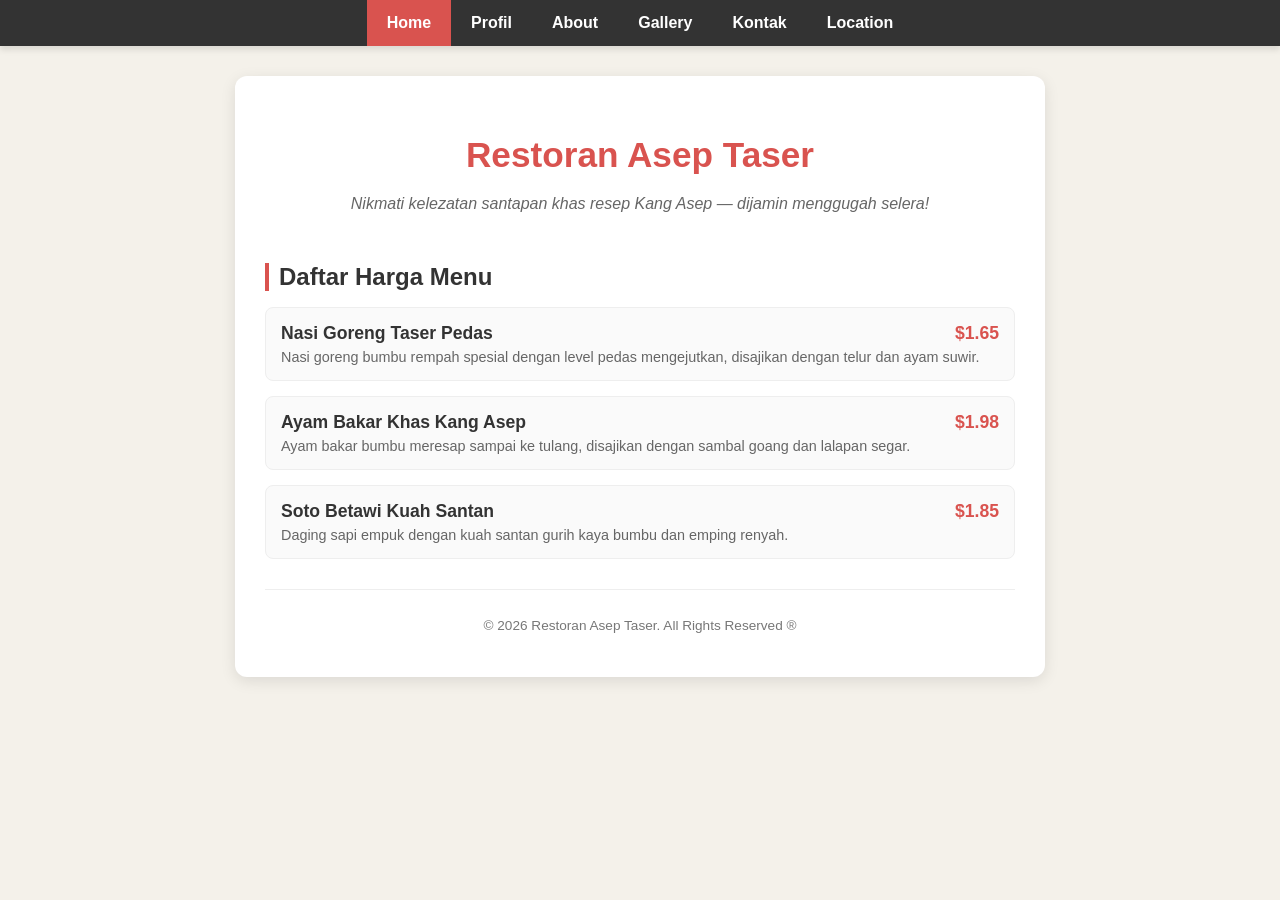
==== index.html @ 2853ff35 "upload tugas web 1" ====
<!DOCTYPE html>
<html lang="id">
<head>
    <meta charset="UTF-8">
    <meta name="viewport" content="width=device-width, initial-scale=1.0">
    <title>Restoran Asep Taser</title>
    
    <!-- Memuat Library Icon (FontAwesome) untuk Logo WA & Email -->
    <link rel="stylesheet" href="https://cdnjs.cloudflare.com/ajax/libs/font-awesome/6.4.0/css/all.min.css">
    
    <style>
        body {
            font-family: 'Segoe UI', Tahoma, Geneva, Verdana, sans-serif;
            background-color: #f4f1ea;
            color: #333;
            margin: 0;
            padding: 0;
        }

        /* Navigasi (Navbar) */
        .navbar {
            background-color: #333;
            overflow: hidden;
            display: flex;
            justify-content: center;
            box-shadow: 0 4px 6px rgba(0,0,0,0.1);
        }

        .navbar a {
            display: block;
            color: white;
            text-align: center;
            padding: 14px 20px;
            text-decoration: none;
            font-weight: bold;
            cursor: pointer;
            transition: background 0.3s;
        }

        .navbar a:hover, .navbar a.active-nav {
            background-color: #d9534f;
            color: white;
        }

        /* Container Utama */
        .container {
            max-width: 750px;
            margin: 30px auto;
            background-color: #ffffff;
            padding: 30px;
            border-radius: 12px;
            box-shadow: 0 4px 15px rgba(0, 0, 0, 0.1);
            min-height: 500px; /* Menjaga ukuran kotak agar tidak terlalu pendek */
        }

        /* Sembunyikan semua section secara default */
        .page-section {
            display: none;
            animation: fadeIn 0.4s ease;
        }

        /* Tampilkan hanya section yang aktif */
        .page-section.active {
            display: block;
        }

        @keyframes fadeIn {
            from { opacity: 0; transform: translateY(10px); }
            to { opacity: 1; transform: translateY(0); }
        }

        header {
            text-align: center;
            padding-bottom: 10px;
        }

        h1 {
            color: #d9534f;
            margin-bottom: 5px;
            font-size: 2.2em;
        }

        h2 {
            color: #333;
            border-left: 4px solid #d9534f;
            padding-left: 10px;
            margin-bottom: 15px;
            font-size: 1.5em;
        }

        .intro {
            font-style: italic;
            color: #666;
            line-height: 1.6;
            text-align: center;
        }

        /* Profil */
        .profil-box {
            display: flex;
            align-items: center;
            gap: 20px;
            background-color: #fafafa;
            padding: 20px;
            border-radius: 8px;
            border: 1px solid #eee;
        }

        .profil-img {
            width: 120px;
            height: 120px;
            border-radius: 50%;
            object-fit: cover;
            border: 3px solid #d9534f;
        }

        /* Menu */
        .menu-list {
            list-style: none;
            padding: 0;
        }

        .menu-item {
            background-color: #fafafa;
            border: 1px solid #eee;
            border-radius: 8px;
            padding: 15px;
            margin-bottom: 15px;
        }

        .menu-header {
            display: flex;
            justify-content: space-between;
            font-weight: bold;
            font-size: 1.1em;
        }

        .menu-price {
            color: #d9534f;
        }

        .menu-desc {
            font-size: 0.9em;
            color: #666;
            margin-top: 5px;
        }

        /* Video */
        .video-container {
            width: 100%;
            border-radius: 8px;
            overflow: hidden;
            background-color: #000;
            box-shadow: 0 4px 8px rgba(0,0,0,0.1);
        }

        video {
            width: 100%;
            display: block;
        }

        /* Kontak & Lokasi */
        .info-box {
            background-color: #fff8f6;
            border: 1px dashed #d9534f;
            padding: 20px;
            border-radius: 8px;
            line-height: 2;
            font-size: 1.1em;
        }

        .contact-link {
            display: flex;
            align-items: center;
            gap: 12px;
            text-decoration: none;
            color: #333;
            margin-bottom: 10px;
        }

        .contact-link:hover {
            color: #d9534f;
        }

        .fa-whatsapp { color: #25D366; font-size: 1.4em; }
        .fa-envelope { color: #d9534f; font-size: 1.3em; }

        footer {
            margin-top: 30px;
            padding-top: 15px;
            text-align: center;
            font-size: 0.85em;
            color: #777;
            border-top: 1px solid #eee;
        }
    </style>
</head>
<body>

    <!-- Bilah Navigasi -->
    <nav class="navbar">
        <a onclick="bukaHalaman('home')" id="nav-home" class="active-nav">Home</a>
        <a onclick="bukaHalaman('profil')" id="nav-profil">Profil</a>
        <a onclick="bukaHalaman('about')" id="nav-about">About</a>
        <a onclick="bukaHalaman('gallery')" id="nav-gallery">Gallery</a>
        <a onclick="bukaHalaman('kontak')" id="nav-kontak">Kontak</a>
        <a onclick="bukaHalaman('location')" id="nav-location">Location</a>
    </nav>

    <div class="container">
        
        <!-- HALAMAN HOME -->
        <section id="home" class="page-section active">
            <header>
                <h1>Restoran Asep Taser</h1>
                <p class="intro">Nikmati kelezatan santapan khas resep Kang Asep &mdash; dijamin menggugah selera!</p>
            </header>
            
            <h2>Daftar Harga Menu</h2>
            <ul class="menu-list">
                <li class="menu-item">
                    <div class="menu-header">
                        <span>Nasi Goreng Taser Pedas</span>
                        <span class="menu-price">&dollar;1.65</span>
                    </div>
                    <div class="menu-desc">Nasi goreng bumbu rempah spesial dengan level pedas mengejutkan, disajikan dengan telur dan ayam suwir.</div>
                </li>
                <li class="menu-item">
                    <div class="menu-header">
                        <span>Ayam Bakar Khas Kang Asep</span>
                        <span class="menu-price">&dollar;1.98</span>
                    </div>
                    <div class="menu-desc">Ayam bakar bumbu meresap sampai ke tulang, disajikan dengan sambal goang dan lalapan segar.</div>
                </li>
                <li class="menu-item">
                    <div class="menu-header">
                        <span>Soto Betawi Kuah Santan</span>
                        <span class="menu-price">&dollar;1.85</span>
                    </div>
                    <div class="menu-desc">Daging sapi empuk dengan kuah santan gurih kaya bumbu dan emping renyah.</div>
                </li>
            </ul>
        </section>

        <!-- HALAMAN PROFIL -->
        <section id="profil" class="page-section">
            <h2>Profil Pemilik</h2>
            <div class="profil-box">
                <img src="buat citra.jpeg" alt="Foto Sheva" class="profil-img" onerror="this.src='https://via.placeholder.com/120?text=Foto'">
                <div>
                    <p><strong>Nama:</strong> Sheva Abdullah Huda</p>
                    <p><strong>Nim:</strong> 241011400640</p>
                    <p><strong>Kelas:</strong> 05TPLP016</p>
                    <p><strong>Tempat, Tanggal Lahir:</strong> Bandar Lampung, 21/06/06</p>
                </div>
            </div>
        </section>

        <!-- HALAMAN ABOUT -->
        <section id="about" class="page-section">
            <h2>Tentang Restoran</h2>
            <p style="line-height: 1.6; text-align: justify;">
                <strong>Restoran Asep Taser</strong> didirikan dengan semangat untuk melestarikan resep kuliner khas Nusantara yang autentik. Bermula dari dapur kecil Kang Asep, restoran ini berkembang menjadi tujuan kuliner favorit berkat racikan bumbu rahasia yang turun-temurun. Kami berkomitmen untuk selalu menggunakan bahan-bahan segar berkualitas dan memberikan pelayanan terbaik.
            </p>
        </section>

        <!-- HALAMAN GALLERY -->
        <section id="gallery" class="page-section">
            <h2>Galeri Kami</h2>
            <p>Saksikan suasana dan hidangan kami pada video berikut:</p>
            <div class="video-container">
                <!-- Atribut controls, autoplay, dan muted ditambahkan agar video lebih mudah jalan -->
                <video controls width="100%" poster="ayam.jpg" preload="metadata">
                    <source src="ayam bakar.mp4" type="video/mp4">
                    Maaf, browser Anda tidak mendukung pemutaran video HTML5.
                </video>
            </div>
        </section>

        <!-- HALAMAN KONTAK -->
        <section id="kontak" class="page-section">
            <h2>Hubungi Kami</h2>
            <div class="info-box">
                <!-- Logo WA -->
                <a href="https://wa.me/6289505095340" target="_blank" class="contact-link">
                    <i class="fa-brands fa-whatsapp"></i> 
                    <strong>0895-0509-5340</strong>
                </a>
                
                <!-- Logo Email -->
                <a href="mailto:shevaabdullahhuda@gmail.com" class="contact-link">
                    <i class="fa-solid fa-envelope"></i> 
                    <strong>shevaabdullahhuda@gmail.com</strong>
                </a>
            </div>
        </section>

        <!-- HALAMAN LOCATION -->
        <section id="location" class="page-section">
            <h2>Lokasi Restoran</h2>
            <div class="info-box">
                <p><em>(Jl. Beringin 1 Blok E21 Kelurahan Benda Baru, Kecamatan Pamulang, Kota Tangerang Selatan)</em></p>
            </div>
        </section>

        <!-- Footer (Tetap muncul di semua halaman) -->
        <footer>
            <p>&copy; 2026 Restoran Asep Taser. All Rights Reserved &reg;</p>
        </footer>
    </div>

    <!-- Script JavaScript untuk mengatur perpindahan halaman/menu -->
    <script>
        function bukaHalaman(idHalaman) {
            // 1. Sembunyikan semua halaman
            let semuaHalaman = document.getElementsByClassName("page-section");
            for (let i = 0; i < semuaHalaman.length; i++) {
                semuaHalaman[i].classList.remove("active");
            }
            
            // 2. Hapus warna merah dari semua tombol menu
            let semuaTombol = document.querySelectorAll(".navbar a");
            for (let i = 0; i < semuaTombol.length; i++) {
                semuaTombol[i].classList.remove("active-nav");
            }

            // 3. Tampilkan halaman yang dipencet
            document.getElementById(idHalaman).classList.add("active");
            
            // 4. Beri warna merah pada tombol yang sedang aktif
            document.getElementById("nav-" + idHalaman).classList.add("active-nav");
        }
    </script>
</body>
</html>
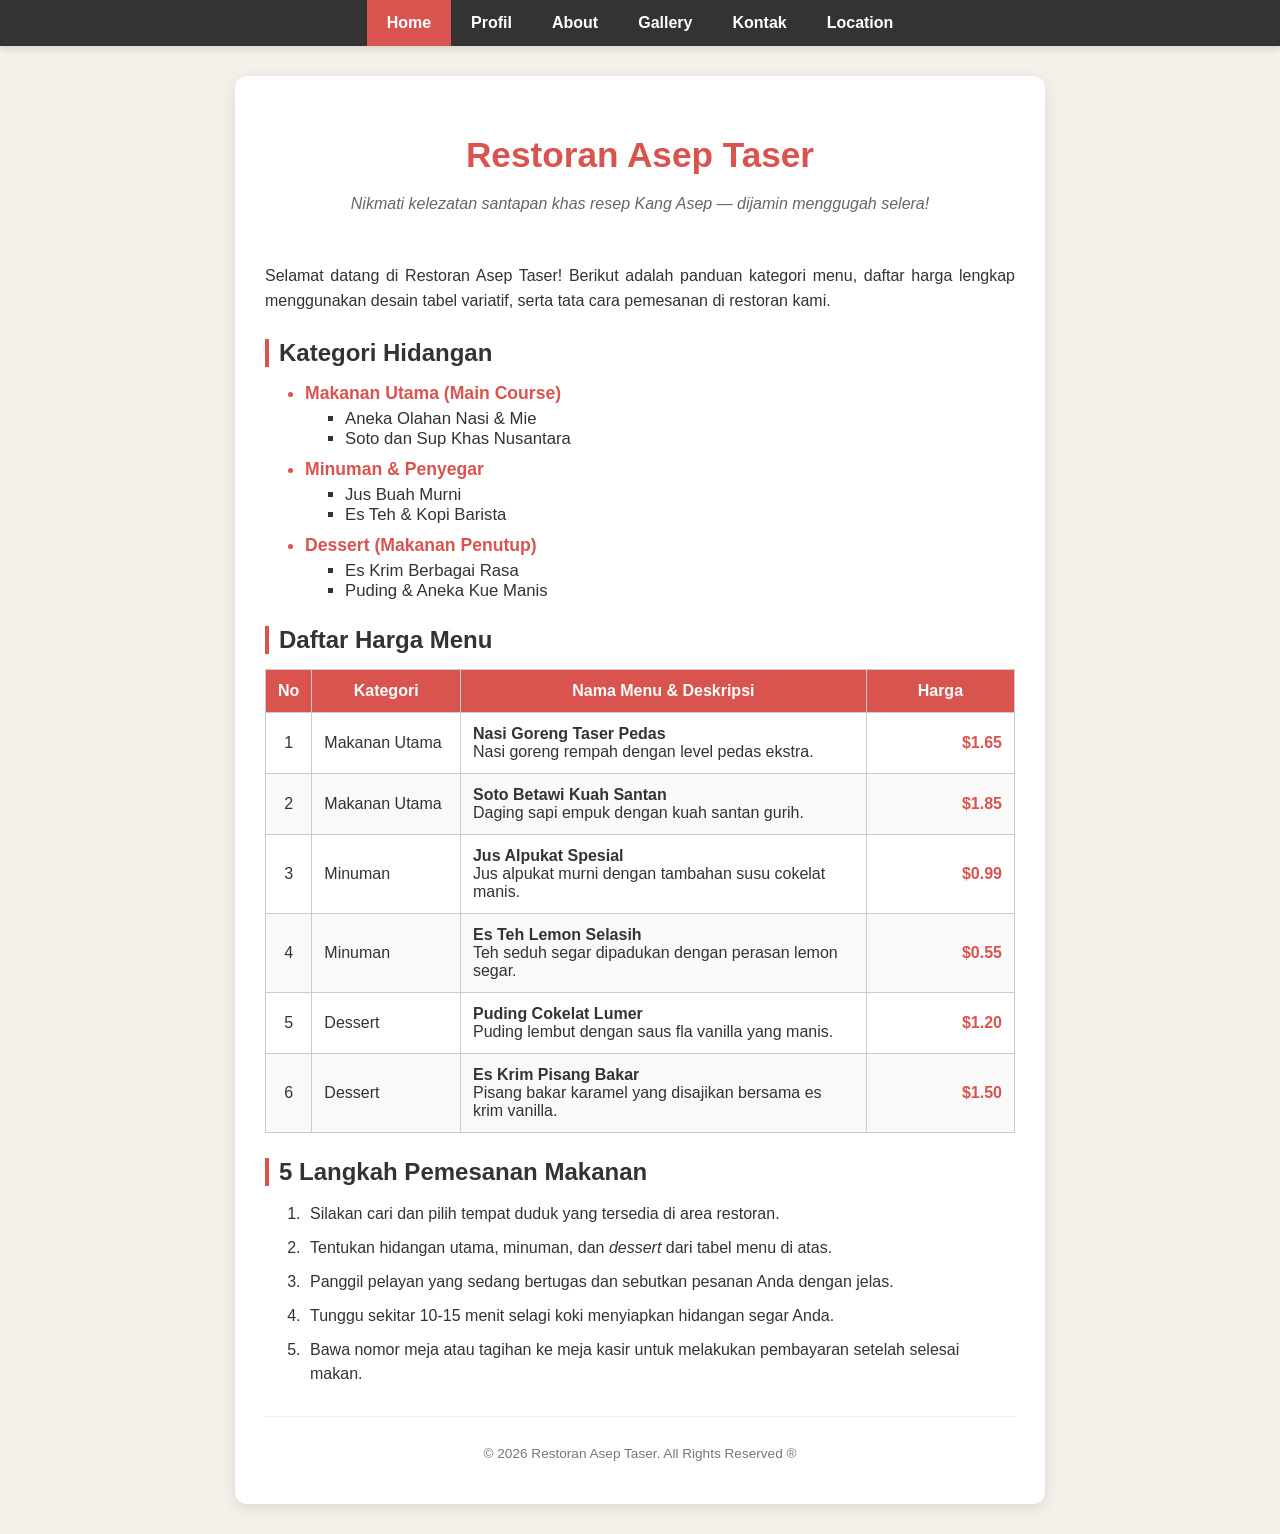
==== commit 739e601e: "index.html" ====
--- a/index.html
+++ b/index.html
@@ -50,16 +50,15 @@
             padding: 30px;
             border-radius: 12px;
             box-shadow: 0 4px 15px rgba(0, 0, 0, 0.1);
-            min-height: 500px; /* Menjaga ukuran kotak agar tidak terlalu pendek */
-        }
-
-        /* Sembunyikan semua section secara default */
+            min-height: 500px;
+        }
+
+        /* Sistem Halaman SPA */
         .page-section {
             display: none;
             animation: fadeIn 0.4s ease;
         }
 
-        /* Tampilkan hanya section yang aktif */
         .page-section.active {
             display: block;
         }
@@ -85,6 +84,7 @@
             border-left: 4px solid #d9534f;
             padding-left: 10px;
             margin-bottom: 15px;
+            margin-top: 25px;
             font-size: 1.5em;
         }
 
@@ -93,6 +93,61 @@
             color: #666;
             line-height: 1.6;
             text-align: center;
+        }
+
+        /* ================================== */
+        /* GAYA BARU UNTUK LIST BERSARANG     */
+        /* ================================== */
+        .kategori-list > li {
+            font-weight: bold;
+            color: #d9534f;
+            margin-bottom: 10px;
+            font-size: 1.1em;
+        }
+
+        .kategori-list ul {
+            font-weight: normal;
+            color: #333;
+            list-style-type: square;
+            margin-top: 5px;
+            font-size: 0.95em;
+        }
+
+        /* ================================== */
+        /* GAYA BARU UNTUK TABEL MENU         */
+        /* ================================== */
+        table {
+            width: 100%;
+            border-collapse: collapse;
+            margin-top: 15px;
+        }
+
+        table, th, td {
+            border: 1px solid #ccc;
+        }
+
+        th, td {
+            padding: 12px;
+            text-align: left;
+        }
+
+        th {
+            background-color: #d9534f;
+            color: white;
+            text-align: center;
+        }
+
+        tr:nth-child(even) {
+            background-color: #f9f9f9;
+        }
+
+        /* ================================== */
+        /* GAYA BARU UNTUK LANGKAH PEMESANAN  */
+        /* ================================== */
+        .langkah-pesan li {
+            margin-bottom: 10px;
+            padding-left: 5px;
+            line-height: 1.5;
         }
 
         /* Profil */
@@ -114,37 +169,6 @@
             border: 3px solid #d9534f;
         }
 
-        /* Menu */
-        .menu-list {
-            list-style: none;
-            padding: 0;
-        }
-
-        .menu-item {
-            background-color: #fafafa;
-            border: 1px solid #eee;
-            border-radius: 8px;
-            padding: 15px;
-            margin-bottom: 15px;
-        }
-
-        .menu-header {
-            display: flex;
-            justify-content: space-between;
-            font-weight: bold;
-            font-size: 1.1em;
-        }
-
-        .menu-price {
-            color: #d9534f;
-        }
-
-        .menu-desc {
-            font-size: 0.9em;
-            color: #666;
-            margin-top: 5px;
-        }
-
         /* Video */
         .video-container {
             width: 100%;
@@ -209,37 +233,100 @@
 
     <div class="container">
         
-        <!-- HALAMAN HOME -->
+        <!-- HALAMAN HOME DENGAN TABEL, NESTED LIST, DAN ORDERED LIST -->
         <section id="home" class="page-section active">
             <header>
                 <h1>Restoran Asep Taser</h1>
                 <p class="intro">Nikmati kelezatan santapan khas resep Kang Asep &mdash; dijamin menggugah selera!</p>
             </header>
             
-            <h2>Daftar Harga Menu</h2>
-            <ul class="menu-list">
-                <li class="menu-item">
-                    <div class="menu-header">
-                        <span>Nasi Goreng Taser Pedas</span>
-                        <span class="menu-price">&dollar;1.65</span>
-                    </div>
-                    <div class="menu-desc">Nasi goreng bumbu rempah spesial dengan level pedas mengejutkan, disajikan dengan telur dan ayam suwir.</div>
+            <p style="text-align: justify; line-height: 1.6; margin-top: 20px;">
+                Selamat datang di Restoran Asep Taser! Berikut adalah panduan kategori menu, daftar harga lengkap menggunakan desain tabel variatif, serta tata cara pemesanan di restoran kami.
+            </p>
+
+            <!-- Nested List (Daftar Bertingkat) -->
+            <h2>Kategori Hidangan</h2>
+            <ul class="kategori-list">
+                <li>Makanan Utama (Main Course)
+                    <ul>
+                        <li>Aneka Olahan Nasi &amp; Mie</li>
+                        <li>Soto dan Sup Khas Nusantara</li>
+                    </ul>
                 </li>
-                <li class="menu-item">
-                    <div class="menu-header">
-                        <span>Ayam Bakar Khas Kang Asep</span>
-                        <span class="menu-price">&dollar;1.98</span>
-                    </div>
-                    <div class="menu-desc">Ayam bakar bumbu meresap sampai ke tulang, disajikan dengan sambal goang dan lalapan segar.</div>
+                <li>Minuman &amp; Penyegar
+                    <ul>
+                        <li>Jus Buah Murni</li>
+                        <li>Es Teh &amp; Kopi Barista</li>
+                    </ul>
                 </li>
-                <li class="menu-item">
-                    <div class="menu-header">
-                        <span>Soto Betawi Kuah Santan</span>
-                        <span class="menu-price">&dollar;1.85</span>
-                    </div>
-                    <div class="menu-desc">Daging sapi empuk dengan kuah santan gurih kaya bumbu dan emping renyah.</div>
+                <li>Dessert (Makanan Penutup)
+                    <ul>
+                        <li>Es Krim Berbagai Rasa</li>
+                        <li>Puding &amp; Aneka Kue Manis</li>
+                    </ul>
                 </li>
             </ul>
+
+            <!-- Tabel Daftar Menu -->
+            <h2>Daftar Harga Menu</h2>
+            <table>
+                <thead>
+                    <tr>
+                        <th width="5%">No</th>
+                        <th width="20%">Kategori</th>
+                        <th width="55%">Nama Menu &amp; Deskripsi</th>
+                        <th width="20%">Harga</th>
+                    </tr>
+                </thead>
+                <tbody>
+                    <tr>
+                        <td style="text-align: center;">1</td>
+                        <td>Makanan Utama</td>
+                        <td><strong>Nasi Goreng Taser Pedas</strong><br>Nasi goreng rempah dengan level pedas ekstra.</td>
+                        <td style="text-align: right; color: #d9534f;"><strong>&dollar;1.65</strong></td>
+                    </tr>
+                    <tr>
+                        <td style="text-align: center;">2</td>
+                        <td>Makanan Utama</td>
+                        <td><strong>Soto Betawi Kuah Santan</strong><br>Daging sapi empuk dengan kuah santan gurih.</td>
+                        <td style="text-align: right; color: #d9534f;"><strong>&dollar;1.85</strong></td>
+                    </tr>
+                    <tr>
+                        <td style="text-align: center;">3</td>
+                        <td>Minuman</td>
+                        <td><strong>Jus Alpukat Spesial</strong><br>Jus alpukat murni dengan tambahan susu cokelat manis.</td>
+                        <td style="text-align: right; color: #d9534f;"><strong>&dollar;0.99</strong></td>
+                    </tr>
+                    <tr>
+                        <td style="text-align: center;">4</td>
+                        <td>Minuman</td>
+                        <td><strong>Es Teh Lemon Selasih</strong><br>Teh seduh segar dipadukan dengan perasan lemon segar.</td>
+                        <td style="text-align: right; color: #d9534f;"><strong>&dollar;0.55</strong></td>
+                    </tr>
+                    <tr>
+                        <td style="text-align: center;">5</td>
+                        <td>Dessert</td>
+                        <td><strong>Puding Cokelat Lumer</strong><br>Puding lembut dengan saus fla vanilla yang manis.</td>
+                        <td style="text-align: right; color: #d9534f;"><strong>&dollar;1.20</strong></td>
+                    </tr>
+                    <tr>
+                        <td style="text-align: center;">6</td>
+                        <td>Dessert</td>
+                        <td><strong>Es Krim Pisang Bakar</strong><br>Pisang bakar karamel yang disajikan bersama es krim vanilla.</td>
+                        <td style="text-align: right; color: #d9534f;"><strong>&dollar;1.50</strong></td>
+                    </tr>
+                </tbody>
+            </table>
+
+            <!-- Ordered List (Langkah Pemesanan) -->
+            <h2>5 Langkah Pemesanan Makanan</h2>
+            <ol class="langkah-pesan">
+                <li>Silakan cari dan pilih tempat duduk yang tersedia di area restoran.</li>
+                <li>Tentukan hidangan utama, minuman, dan <em>dessert</em> dari tabel menu di atas.</li>
+                <li>Panggil pelayan yang sedang bertugas dan sebutkan pesanan Anda dengan jelas.</li>
+                <li>Tunggu sekitar 10-15 menit selagi koki menyiapkan hidangan segar Anda.</li>
+                <li>Bawa nomor meja atau tagihan ke meja kasir untuk melakukan pembayaran setelah selesai makan.</li>
+            </ol>
         </section>
 
         <!-- HALAMAN PROFIL -->
@@ -269,7 +356,6 @@
             <h2>Galeri Kami</h2>
             <p>Saksikan suasana dan hidangan kami pada video berikut:</p>
             <div class="video-container">
-                <!-- Atribut controls, autoplay, dan muted ditambahkan agar video lebih mudah jalan -->
                 <video controls width="100%" poster="ayam.jpg" preload="metadata">
                     <source src="ayam bakar.mp4" type="video/mp4">
                     Maaf, browser Anda tidak mendukung pemutaran video HTML5.
@@ -281,13 +367,11 @@
         <section id="kontak" class="page-section">
             <h2>Hubungi Kami</h2>
             <div class="info-box">
-                <!-- Logo WA -->
                 <a href="https://wa.me/6289505095340" target="_blank" class="contact-link">
                     <i class="fa-brands fa-whatsapp"></i> 
                     <strong>0895-0509-5340</strong>
                 </a>
                 
-                <!-- Logo Email -->
                 <a href="mailto:shevaabdullahhuda@gmail.com" class="contact-link">
                     <i class="fa-solid fa-envelope"></i> 
                     <strong>shevaabdullahhuda@gmail.com</strong>
@@ -303,7 +387,7 @@
             </div>
         </section>
 
-        <!-- Footer (Tetap muncul di semua halaman) -->
+        <!-- Footer -->
         <footer>
             <p>&copy; 2026 Restoran Asep Taser. All Rights Reserved &reg;</p>
         </footer>
@@ -312,24 +396,19 @@
     <!-- Script JavaScript untuk mengatur perpindahan halaman/menu -->
     <script>
         function bukaHalaman(idHalaman) {
-            // 1. Sembunyikan semua halaman
             let semuaHalaman = document.getElementsByClassName("page-section");
             for (let i = 0; i < semuaHalaman.length; i++) {
                 semuaHalaman[i].classList.remove("active");
             }
             
-            // 2. Hapus warna merah dari semua tombol menu
             let semuaTombol = document.querySelectorAll(".navbar a");
             for (let i = 0; i < semuaTombol.length; i++) {
                 semuaTombol[i].classList.remove("active-nav");
             }
 
-            // 3. Tampilkan halaman yang dipencet
             document.getElementById(idHalaman).classList.add("active");
-            
-            // 4. Beri warna merah pada tombol yang sedang aktif
             document.getElementById("nav-" + idHalaman).classList.add("active-nav");
         }
     </script>
 </body>
-</html>+</html>
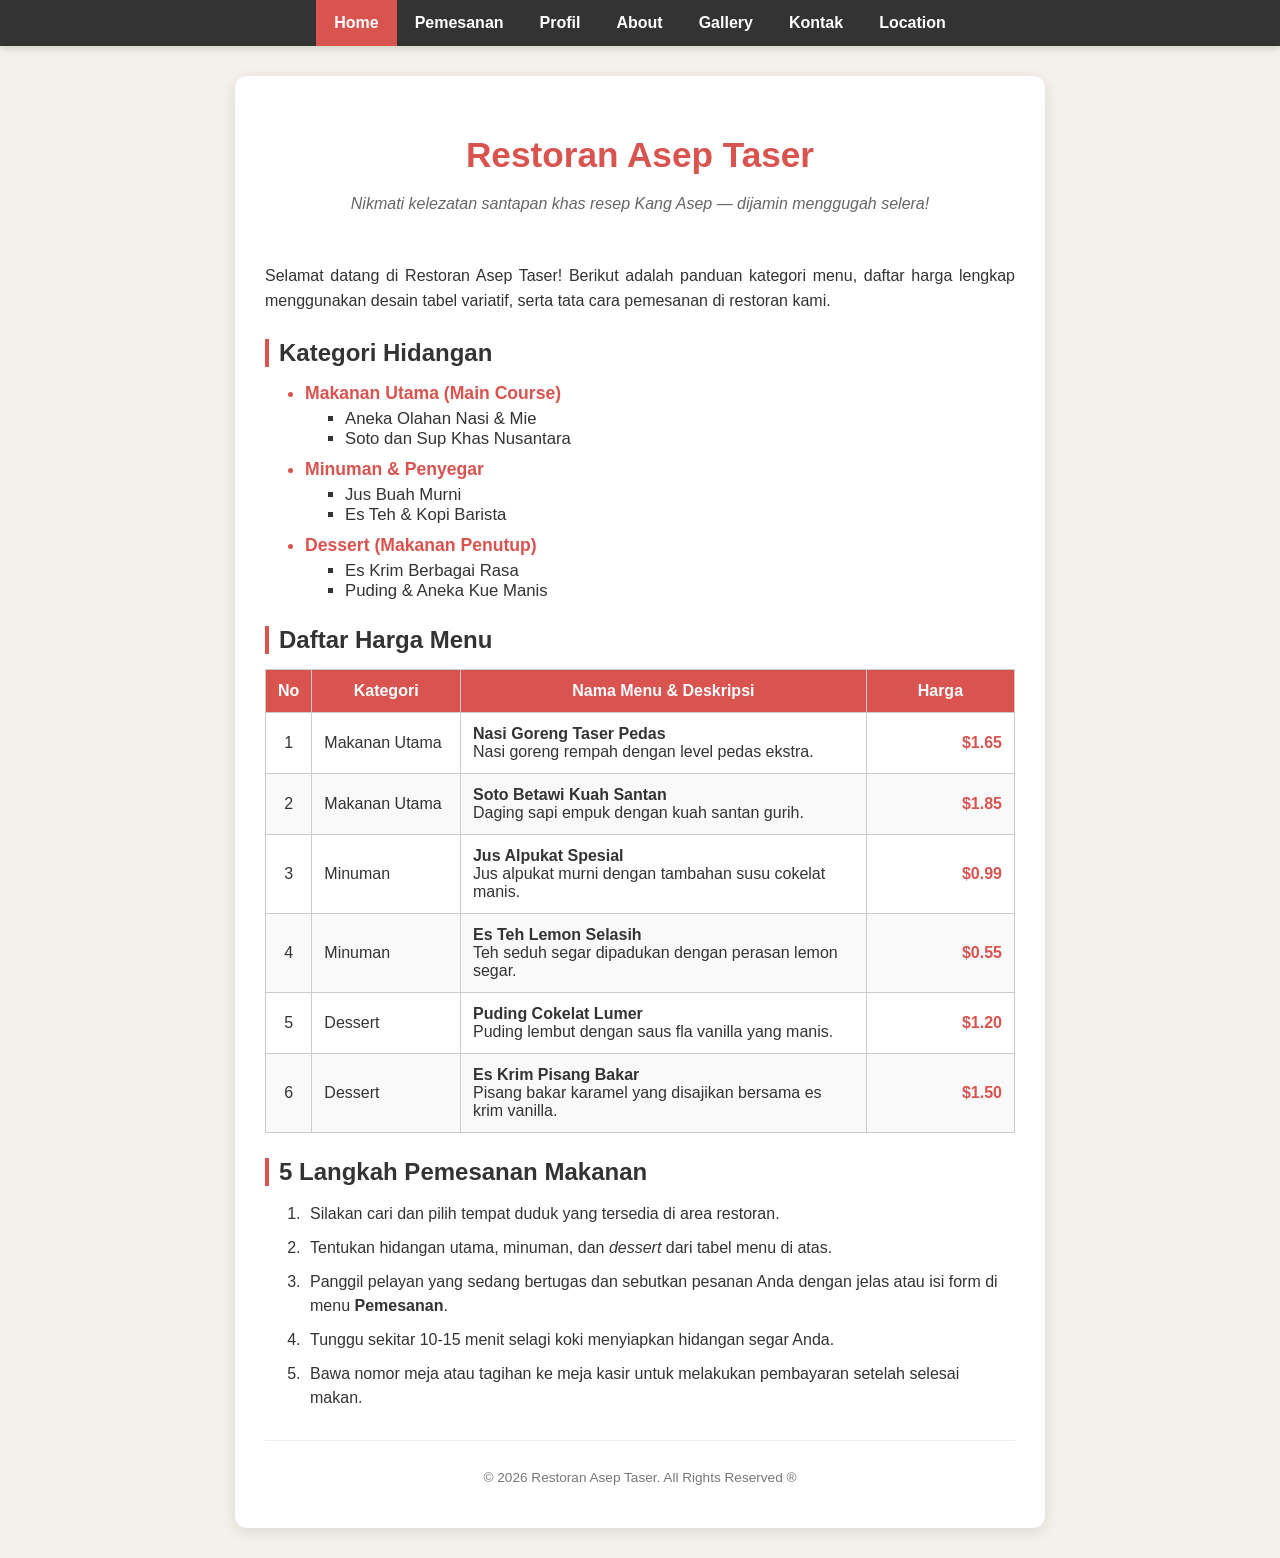
==== commit 09ebe7ad: "index.html" ====
--- a/index.html
+++ b/index.html
@@ -5,7 +5,7 @@
     <meta name="viewport" content="width=device-width, initial-scale=1.0">
     <title>Restoran Asep Taser</title>
     
-    <!-- Memuat Library Icon (FontAwesome) untuk Logo WA & Email -->
+    <!-- Memuat Library Icon (FontAwesome) untuk Logo WA, Email, dan Pembayaran -->
     <link rel="stylesheet" href="https://cdnjs.cloudflare.com/ajax/libs/font-awesome/6.4.0/css/all.min.css">
     
     <style>
@@ -24,13 +24,16 @@
             display: flex;
             justify-content: center;
             box-shadow: 0 4px 6px rgba(0,0,0,0.1);
+            position: sticky;
+            top: 0;
+            z-index: 1000;
         }
 
         .navbar a {
             display: block;
             color: white;
             text-align: center;
-            padding: 14px 20px;
+            padding: 14px 18px;
             text-decoration: none;
             font-weight: bold;
             cursor: pointer;
@@ -95,16 +98,13 @@
             text-align: center;
         }
 
-        /* ================================== */
-        /* GAYA BARU UNTUK LIST BERSARANG     */
-        /* ================================== */
+        /* List & Tabel */
         .kategori-list > li {
             font-weight: bold;
             color: #d9534f;
             margin-bottom: 10px;
             font-size: 1.1em;
         }
-
         .kategori-list ul {
             font-weight: normal;
             color: #333;
@@ -112,45 +112,162 @@
             margin-top: 5px;
             font-size: 0.95em;
         }
-
-        /* ================================== */
-        /* GAYA BARU UNTUK TABEL MENU         */
-        /* ================================== */
         table {
             width: 100%;
             border-collapse: collapse;
             margin-top: 15px;
         }
-
         table, th, td {
             border: 1px solid #ccc;
         }
-
         th, td {
             padding: 12px;
             text-align: left;
         }
-
         th {
             background-color: #d9534f;
             color: white;
             text-align: center;
         }
-
-        tr:nth-child(even) {
-            background-color: #f9f9f9;
-        }
-
-        /* ================================== */
-        /* GAYA BARU UNTUK LANGKAH PEMESANAN  */
-        /* ================================== */
+        tr:nth-child(even) { background-color: #f9f9f9; }
+
         .langkah-pesan li {
             margin-bottom: 10px;
             padding-left: 5px;
             line-height: 1.5;
         }
 
-        /* Profil */
+        /* ================================== */
+        /* GAYA UNTUK FORM PEMESANAN          */
+        /* ================================== */
+        .form-group {
+            margin-bottom: 20px;
+        }
+        .form-group label {
+            display: block;
+            font-weight: bold;
+            margin-bottom: 8px;
+            color: #333;
+        }
+        .form-control {
+            width: 100%;
+            padding: 10px;
+            border: 1px solid #ccc;
+            border-radius: 6px;
+            box-sizing: border-box;
+            font-family: inherit;
+        }
+        
+        /* Desain Baris Pilihan Paket Menu */
+        .paket-item {
+            display: flex;
+            align-items: center;
+            justify-content: space-between;
+            background-color: #fafafa;
+            padding: 10px 15px;
+            border: 1px solid #eee;
+            border-radius: 6px;
+            margin-bottom: 10px;
+            gap: 10px;
+        }
+        .paket-item > label {
+            flex: 0 0 130px; /* Lebar tetap untuk label */
+            margin: 0;
+            font-weight: normal;
+        }
+        .form-select {
+            flex: 1; /* Mengambil ruang tersisa */
+            padding: 8px;
+            border: 1px solid #ccc;
+            border-radius: 4px;
+        }
+        .paket-item input[type="number"] {
+            width: 70px;
+            padding: 8px;
+            border: 1px solid #ccc;
+            border-radius: 4px;
+        }
+
+        .payment-option {
+            background-color: #fafafa;
+            border: 1px solid #eee;
+            padding: 15px;
+            border-radius: 6px;
+            margin-bottom: 10px;
+        }
+        .payment-icons {
+            font-size: 1.5em;
+            margin-left: 10px;
+            vertical-align: middle;
+        }
+        .fa-cc-visa { color: #1a1f71; }
+        .fa-cc-mastercard { color: #eb001b; }
+        .fa-wallet { color: #4CAF50; }
+        
+        .btn-submit {
+            background-color: #d9534f;
+            color: white;
+            padding: 12px 25px;
+            border: none;
+            border-radius: 6px;
+            font-size: 1.1em;
+            font-weight: bold;
+            cursor: pointer;
+            width: 100%;
+            transition: background 0.3s;
+        }
+        .btn-submit:hover {
+            background-color: #c9302c;
+        }
+
+        /* ================================== */
+        /* GAYA POP-UP MODAL (BERHASIL)       */
+        /* ================================== */
+        .modal-overlay {
+            display: none; /* Disembunyikan awalnya */
+            position: fixed;
+            top: 0; left: 0; width: 100%; height: 100%;
+            background: rgba(0,0,0,0.6);
+            z-index: 2000;
+            justify-content: center;
+            align-items: center;
+        }
+        .modal-content {
+            background: #fff;
+            padding: 30px;
+            border-radius: 12px;
+            text-align: center;
+            max-width: 400px;
+            box-shadow: 0 5px 25px rgba(0,0,0,0.3);
+            animation: popIn 0.3s ease;
+        }
+        @keyframes popIn {
+            from { transform: scale(0.7); opacity: 0; }
+            to { transform: scale(1); opacity: 1; }
+        }
+        .modal-content .fa-circle-check {
+            color: #28a745;
+            font-size: 4em;
+            margin-bottom: 15px;
+        }
+        .modal-content h3 {
+            color: #28a745;
+            margin-top: 0;
+            margin-bottom: 10px;
+        }
+        .btn-close {
+            background-color: #333;
+            color: white;
+            padding: 10px 20px;
+            border: none;
+            border-radius: 6px;
+            cursor: pointer;
+            margin-top: 20px;
+            font-weight: bold;
+        }
+        .btn-close:hover { background-color: #555; }
+
+        /* Profil, Video, Kontak */
         .profil-box {
             display: flex;
             align-items: center;
@@ -160,7 +277,6 @@
             border-radius: 8px;
             border: 1px solid #eee;
         }
-
         .profil-img {
             width: 120px;
             height: 120px;
@@ -168,8 +284,6 @@
             object-fit: cover;
             border: 3px solid #d9534f;
         }
-
-        /* Video */
         .video-container {
             width: 100%;
             border-radius: 8px;
@@ -177,13 +291,7 @@
             background-color: #000;
             box-shadow: 0 4px 8px rgba(0,0,0,0.1);
         }
-
-        video {
-            width: 100%;
-            display: block;
-        }
-
-        /* Kontak & Lokasi */
+        video { width: 100%; display: block; }
         .info-box {
             background-color: #fff8f6;
             border: 1px dashed #d9534f;
@@ -192,7 +300,6 @@
             line-height: 2;
             font-size: 1.1em;
         }
-
         .contact-link {
             display: flex;
             align-items: center;
@@ -201,13 +308,7 @@
             color: #333;
             margin-bottom: 10px;
         }
-
-        .contact-link:hover {
-            color: #d9534f;
-        }
-
-        .fa-whatsapp { color: #25D366; font-size: 1.4em; }
-        .fa-envelope { color: #d9534f; font-size: 1.3em; }
+        .contact-link:hover { color: #d9534f; }
 
         footer {
             margin-top: 30px;
@@ -224,6 +325,7 @@
     <!-- Bilah Navigasi -->
     <nav class="navbar">
         <a onclick="bukaHalaman('home')" id="nav-home" class="active-nav">Home</a>
+        <a onclick="bukaHalaman('pemesanan')" id="nav-pemesanan">Pemesanan</a>
         <a onclick="bukaHalaman('profil')" id="nav-profil">Profil</a>
         <a onclick="bukaHalaman('about')" id="nav-about">About</a>
         <a onclick="bukaHalaman('gallery')" id="nav-gallery">Gallery</a>
@@ -233,7 +335,7 @@
 
     <div class="container">
         
-        <!-- HALAMAN HOME DENGAN TABEL, NESTED LIST, DAN ORDERED LIST -->
+        <!-- HALAMAN HOME -->
         <section id="home" class="page-section active">
             <header>
                 <h1>Restoran Asep Taser</h1>
@@ -244,7 +346,7 @@
                 Selamat datang di Restoran Asep Taser! Berikut adalah panduan kategori menu, daftar harga lengkap menggunakan desain tabel variatif, serta tata cara pemesanan di restoran kami.
             </p>
 
-            <!-- Nested List (Daftar Bertingkat) -->
+            <!-- Nested List -->
             <h2>Kategori Hidangan</h2>
             <ul class="kategori-list">
                 <li>Makanan Utama (Main Course)
@@ -267,7 +369,7 @@
                 </li>
             </ul>
 
-            <!-- Tabel Daftar Menu -->
+            <!-- Tabel Menu -->
             <h2>Daftar Harga Menu</h2>
             <table>
                 <thead>
@@ -318,15 +420,113 @@
                 </tbody>
             </table>
 
-            <!-- Ordered List (Langkah Pemesanan) -->
+            <!-- Ordered List -->
             <h2>5 Langkah Pemesanan Makanan</h2>
             <ol class="langkah-pesan">
                 <li>Silakan cari dan pilih tempat duduk yang tersedia di area restoran.</li>
                 <li>Tentukan hidangan utama, minuman, dan <em>dessert</em> dari tabel menu di atas.</li>
-                <li>Panggil pelayan yang sedang bertugas dan sebutkan pesanan Anda dengan jelas.</li>
+                <li>Panggil pelayan yang sedang bertugas dan sebutkan pesanan Anda dengan jelas atau isi form di menu <strong>Pemesanan</strong>.</li>
                 <li>Tunggu sekitar 10-15 menit selagi koki menyiapkan hidangan segar Anda.</li>
                 <li>Bawa nomor meja atau tagihan ke meja kasir untuk melakukan pembayaran setelah selesai makan.</li>
             </ol>
+        </section>
+
+        <!-- ============================================== -->
+        <!-- HALAMAN PEMESANAN (FORM)                       -->
+        <!-- ============================================== -->
+        <section id="pemesanan" class="page-section">
+            <h2>Formulir Pemesanan Makanan</h2>
+            <p>Silakan isi data diri dan pilihan menu Anda pada formulir di bawah ini.</p>
+            
+            <!-- Ditambahkan ID formPemesanan dan event onsubmit -->
+            <form id="formPemesanan" onsubmit="prosesPemesanan(event)">
+                <!-- Data Diri -->
+                <div class="form-group">
+                    <label for="namaLengkap">Nama Lengkap:</label>
+                    <input type="text" id="namaLengkap" name="namaLengkap" class="form-control" placeholder="Masukkan nama lengkap Anda" required>
+                </div>
+
+                <div class="form-group">
+                    <label for="noHp">Nomor HP (WhatsApp):</label>
+                    <input type="tel" id="noHp" name="noHp" class="form-control" placeholder="Contoh: 08123456789" required>
+                </div>
+
+                <div class="form-group">
+                    <label for="tanggalBooking">Tanggal Booking:</label>
+                    <input type="date" id="tanggalBooking" name="tanggalBooking" class="form-control" required>
+                </div>
+
+                <!-- Pilihan Paket Kategori -->
+                <div class="form-group">
+                    <label>Pilihan Paket Menu:</label>
+                    
+                    <!-- Pilihan Makanan -->
+                    <div class="paket-item">
+                        <label><input type="checkbox" name="paket[]" value="makanan"> Makanan</label>
+                        <select name="pilihanMakanan" class="form-select">
+                            <option value="" disabled selected>-- Pilih Makanan --</option>
+                            <option value="Nasi Goreng">Nasi Goreng Taser Pedas</option>
+                            <option value="Ayam Bakar">Ayam Bakar Khas Kang Asep</option>
+                            <option value="Soto Betawi">Soto Betawi Kuah Santan</option>
+                        </select>
+                        <input type="number" name="qtyMakanan" placeholder="Jml" min="1">
+                    </div>
+
+                    <!-- Pilihan Minuman -->
+                    <div class="paket-item">
+                        <label><input type="checkbox" name="paket[]" value="minuman"> Minuman</label>
+                        <select name="pilihanMinuman" class="form-select">
+                            <option value="" disabled selected>-- Pilih Minuman --</option>
+                            <option value="Jus Alpukat">Jus Alpukat Spesial</option>
+                            <option value="Es Teh Lemon">Es Teh Lemon Selasih</option>
+                        </select>
+                        <input type="number" name="qtyMinuman" placeholder="Jml" min="1">
+                    </div>
+
+                    <!-- Pilihan Dessert -->
+                    <div class="paket-item">
+                        <label><input type="checkbox" name="paket[]" value="dessert"> Dessert</label>
+                        <select name="pilihanDessert" class="form-select">
+                            <option value="" disabled selected>-- Pilih Dessert --</option>
+                            <option value="Puding Cokelat">Puding Cokelat Lumer</option>
+                            <option value="Es Krim Pisang">Es Krim Pisang Bakar</option>
+                        </select>
+                        <input type="number" name="qtyDessert" placeholder="Jml" min="1">
+                    </div>
+                </div>
+
+                <!-- Pilihan Pembayaran -->
+                <div class="form-group">
+                    <label>Metode Pembayaran:</label>
+                    
+                    <div class="payment-option">
+                        <label>
+                            <input type="radio" name="metodeBayar" value="kartu" required>
+                            Kartu Debit/Kredit 
+                            <span class="payment-icons">
+                                <i class="fa-brands fa-cc-visa"></i>
+                                <i class="fa-brands fa-cc-mastercard"></i>
+                            </span>
+                        </label>
+                        <div style="margin-top: 10px; padding-left: 25px;">
+                            <input type="text" name="nomorKartu" class="form-control" placeholder="Masukkan 16 digit nomor kartu Anda">
+                        </div>
+                    </div>
+
+                    <div class="payment-option">
+                        <label>
+                            <input type="radio" name="metodeBayar" value="ewallet">
+                            Dompet Digital (E-Wallet)
+                            <span class="payment-icons">
+                                <i class="fa-solid fa-wallet"></i>
+                            </span>
+                        </label>
+                    </div>
+                </div>
+
+                <!-- Tombol Submit -->
+                <button type="submit" class="btn-submit">Kirim Pesanan</button>
+            </form>
         </section>
 
         <!-- HALAMAN PROFIL -->
@@ -393,8 +593,19 @@
         </footer>
     </div>
 
-    <!-- Script JavaScript untuk mengatur perpindahan halaman/menu -->
+    <!-- MODAL POP-UP PESANAN BERHASIL -->
+    <div id="modalBerhasil" class="modal-overlay">
+        <div class="modal-content">
+            <i class="fa-solid fa-circle-check"></i>
+            <h3>Pemesanan Berhasil!</h3>
+            <p>Terima kasih, data booking dan pesanan Anda telah kami terima. Kami akan segera menghubungi nomor WhatsApp Anda untuk konfirmasi.</p>
+            <button class="btn-close" onclick="tutupModal()">Tutup</button>
+        </div>
+    </div>
+
+    <!-- Script JavaScript untuk navigasi & form -->
     <script>
+        // Fungsi untuk navigasi antar halaman
         function bukaHalaman(idHalaman) {
             let semuaHalaman = document.getElementsByClassName("page-section");
             for (let i = 0; i < semuaHalaman.length; i++) {
@@ -409,6 +620,19 @@
             document.getElementById(idHalaman).classList.add("active");
             document.getElementById("nav-" + idHalaman).classList.add("active-nav");
         }
+
+        // Fungsi ketika form di-submit
+        function prosesPemesanan(event) {
+            event.preventDefault(); // Mencegah reload halaman
+            document.getElementById('modalBerhasil').style.display = 'flex'; // Menampilkan modal pop-up
+        }
+
+        // Fungsi untuk menutup modal dan mereset form
+        function tutupModal() {
+            document.getElementById('modalBerhasil').style.display = 'none'; // Sembunyikan modal
+            document.getElementById('formPemesanan').reset(); // Mengosongkan isian form
+            bukaHalaman('home'); // Otomatis kembali ke halaman Home
+        }
     </script>
 </body>
 </html>
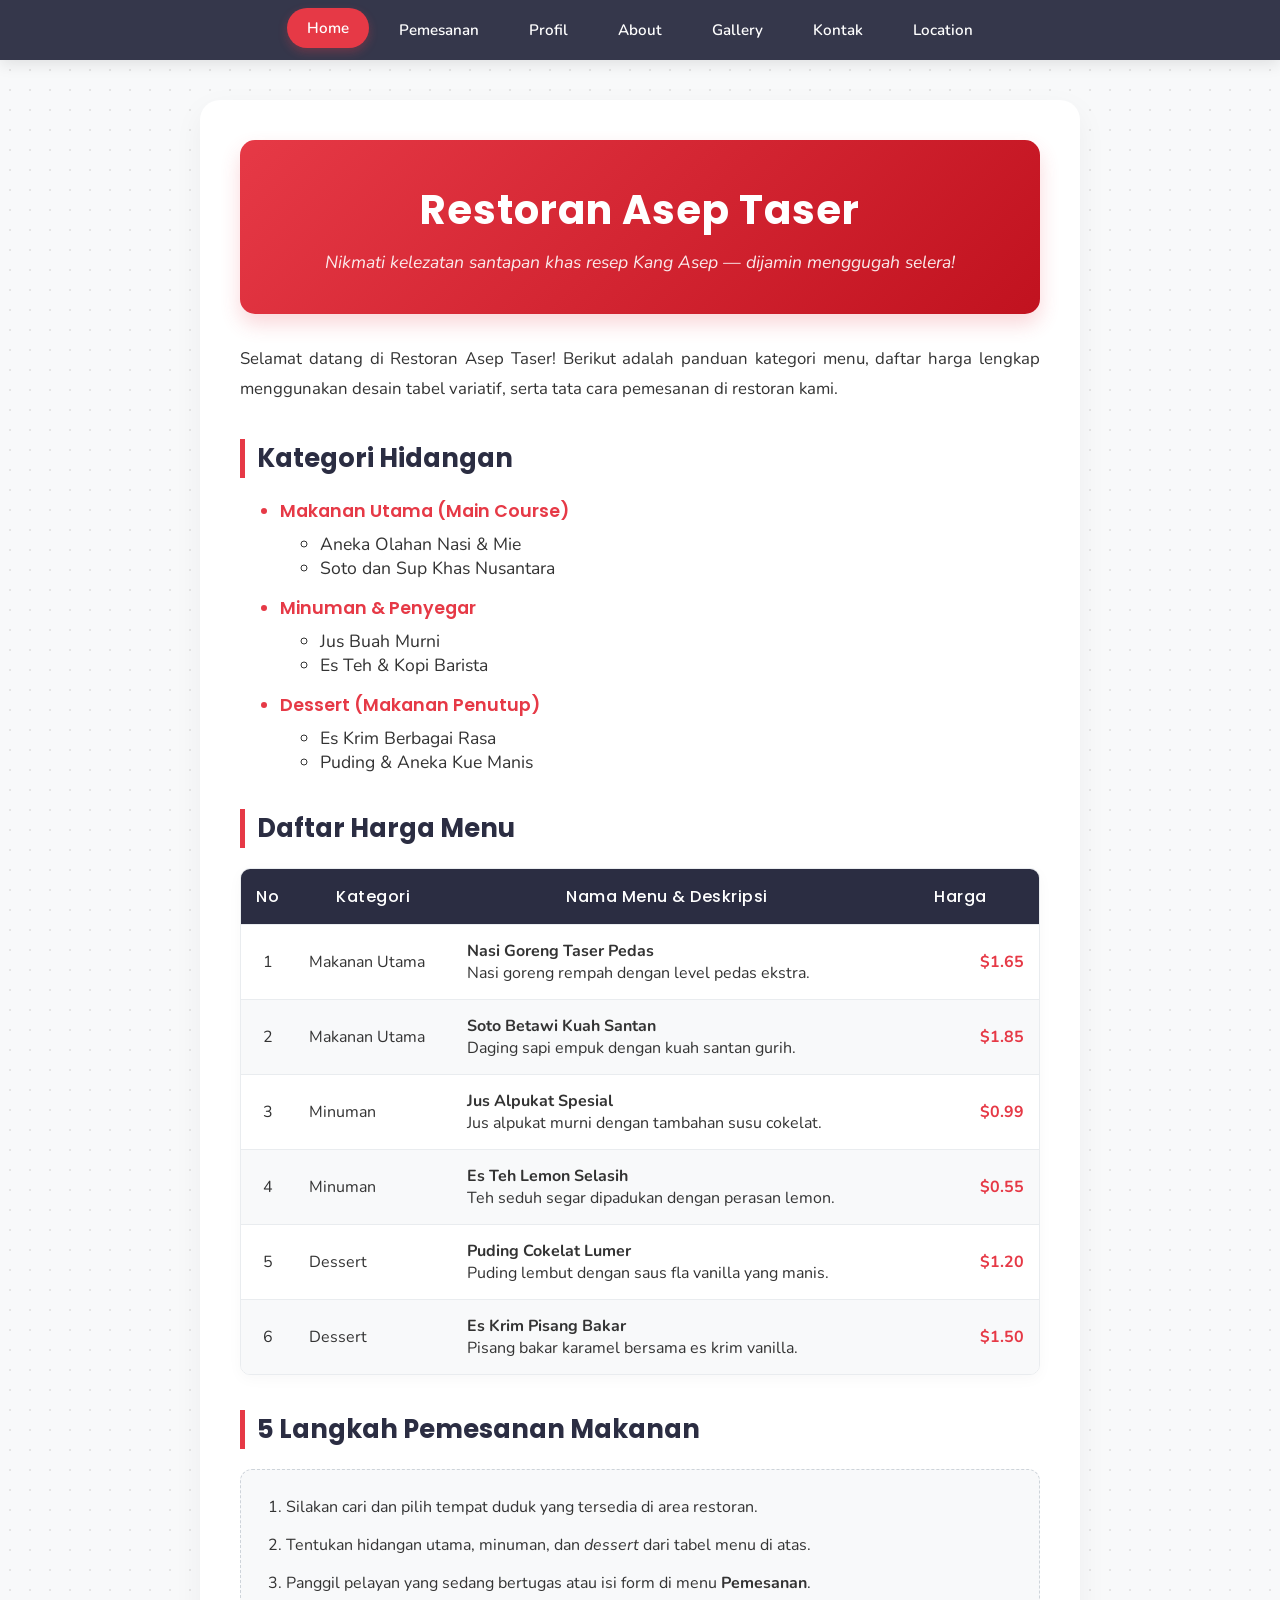
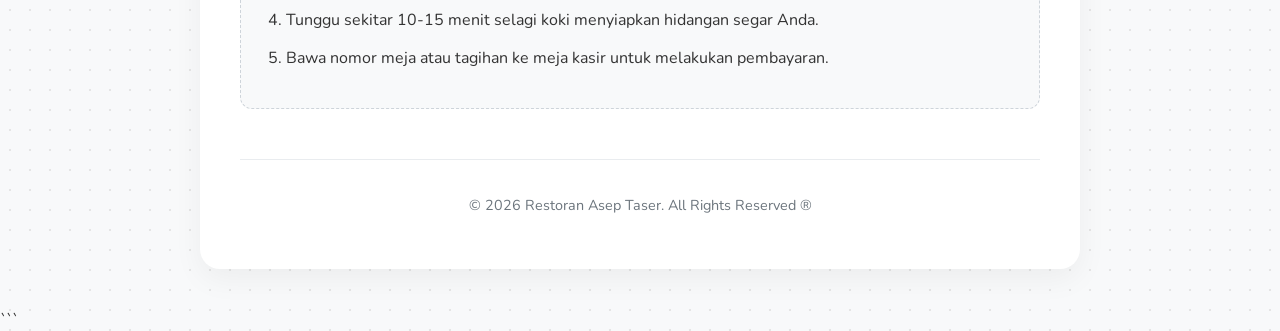
==== commit 37f89a17: "index.html" ====
--- a/index.html
+++ b/index.html
@@ -5,324 +5,423 @@
     <meta name="viewport" content="width=device-width, initial-scale=1.0">
     <title>Restoran Asep Taser</title>
     
-    <!-- Memuat Library Icon (FontAwesome) untuk Logo WA, Email, dan Pembayaran -->
+    <!-- Memuat Library Icon (FontAwesome) -->
     <link rel="stylesheet" href="https://cdnjs.cloudflare.com/ajax/libs/font-awesome/6.4.0/css/all.min.css">
     
+    <!-- Memuat Google Fonts (Poppins untuk Judul, Nunito untuk Teks) -->
+    <link href="https://fonts.googleapis.com/css2?family=Nunito:wght@400;600;700&family=Poppins:wght@500;600;700&display=swap" rel="stylesheet">
+    
     <style>
+        /* ================================== */
+        /* PENGATURAN DASAR & WARNA           */
+        /* ================================== */
+        :root {
+            --primary: #E63946; /* Merah Elegan */
+            --primary-hover: #C1121F;
+            --secondary: #2B2D42; /* Biru Gelap / Charcoal */
+            --bg-color: #F8F9FA;
+            --text-main: #333333;
+            --text-muted: #6C757D;
+            --white: #FFFFFF;
+        }
+
         body {
-            font-family: 'Segoe UI', Tahoma, Geneva, Verdana, sans-serif;
-            background-color: #f4f1ea;
-            color: #333;
+            font-family: 'Nunito', sans-serif;
+            background-color: var(--bg-color);
+            color: var(--text-main);
             margin: 0;
             padding: 0;
-        }
-
-        /* Navigasi (Navbar) */
+            background-image: radial-gradient(#e5e5e5 1px, transparent 1px);
+            background-size: 20px 20px;
+        }
+
+        h1, h2, h3 {
+            font-family: 'Poppins', sans-serif;
+        }
+
+        /* ================================== */
+        /* NAVBAR (Menu Navigasi Glassmorphism)*/
+        /* ================================== */
         .navbar {
-            background-color: #333;
-            overflow: hidden;
+            background-color: rgba(43, 45, 66, 0.95);
+            backdrop-filter: blur(10px);
             display: flex;
             justify-content: center;
-            box-shadow: 0 4px 6px rgba(0,0,0,0.1);
+            padding: 10px 0;
             position: sticky;
             top: 0;
             z-index: 1000;
+            box-shadow: 0 4px 15px rgba(0,0,0,0.1);
         }
 
         .navbar a {
-            display: block;
-            color: white;
+            color: var(--white);
             text-align: center;
-            padding: 14px 18px;
+            padding: 10px 20px;
+            margin: 0 5px;
             text-decoration: none;
-            font-weight: bold;
+            font-weight: 600;
+            font-size: 0.95em;
+            border-radius: 25px; /* Bentuk Pill */
             cursor: pointer;
-            transition: background 0.3s;
+            transition: all 0.3s ease;
         }
 
         .navbar a:hover, .navbar a.active-nav {
-            background-color: #d9534f;
-            color: white;
-        }
-
-        /* Container Utama */
+            background-color: var(--primary);
+            color: var(--white);
+            transform: translateY(-2px);
+            box-shadow: 0 4px 10px rgba(230, 57, 70, 0.3);
+        }
+
+        /* ================================== */
+        /* CONTAINER UTAMA                    */
+        /* ================================== */
         .container {
-            max-width: 750px;
-            margin: 30px auto;
-            background-color: #ffffff;
-            padding: 30px;
-            border-radius: 12px;
-            box-shadow: 0 4px 15px rgba(0, 0, 0, 0.1);
+            max-width: 800px;
+            margin: 40px auto;
+            background-color: var(--white);
+            padding: 40px;
+            border-radius: 20px;
+            box-shadow: 0 10px 30px rgba(0, 0, 0, 0.05);
             min-height: 500px;
         }
 
         /* Sistem Halaman SPA */
         .page-section {
             display: none;
-            animation: fadeIn 0.4s ease;
+            animation: slideUp 0.5s ease forwards;
+            opacity: 0;
         }
 
         .page-section.active {
             display: block;
         }
 
-        @keyframes fadeIn {
-            from { opacity: 0; transform: translateY(10px); }
+        @keyframes slideUp {
+            from { opacity: 0; transform: translateY(20px); }
             to { opacity: 1; transform: translateY(0); }
         }
 
-        header {
+        /* ================================== */
+        /* HERO HEADER (Bagian Judul Utama)   */
+        /* ================================== */
+        .hero-header {
+            background: linear-gradient(135deg, var(--primary), var(--primary-hover));
+            color: var(--white);
             text-align: center;
-            padding-bottom: 10px;
-        }
-
-        h1 {
-            color: #d9534f;
-            margin-bottom: 5px;
-            font-size: 2.2em;
+            padding: 40px 20px;
+            border-radius: 15px;
+            margin-bottom: 30px;
+            box-shadow: 0 10px 20px rgba(230, 57, 70, 0.2);
+        }
+
+        .hero-header h1 {
+            margin: 0 0 10px 0;
+            font-size: 2.5em;
+            letter-spacing: 1px;
+        }
+
+        .hero-header .intro {
+            font-style: italic;
+            font-size: 1.1em;
+            opacity: 0.9;
+            margin: 0;
         }
 
         h2 {
-            color: #333;
-            border-left: 4px solid #d9534f;
-            padding-left: 10px;
+            color: var(--secondary);
+            border-left: 5px solid var(--primary);
+            padding-left: 12px;
+            margin-top: 35px;
+            margin-bottom: 20px;
+            font-size: 1.6em;
+        }
+
+        /* ================================== */
+        /* DESAIN LIST & TABEL MENU PREMIUM   */
+        /* ================================== */
+        .kategori-list > li {
+            font-family: 'Poppins', sans-serif;
+            font-weight: 600;
+            color: var(--primary);
             margin-bottom: 15px;
-            margin-top: 25px;
-            font-size: 1.5em;
-        }
-
-        .intro {
-            font-style: italic;
-            color: #666;
-            line-height: 1.6;
-            text-align: center;
-        }
-
-        /* List & Tabel */
-        .kategori-list > li {
-            font-weight: bold;
-            color: #d9534f;
-            margin-bottom: 10px;
             font-size: 1.1em;
         }
         .kategori-list ul {
+            font-family: 'Nunito', sans-serif;
             font-weight: normal;
-            color: #333;
-            list-style-type: square;
-            margin-top: 5px;
-            font-size: 0.95em;
-        }
+            color: var(--text-main);
+            list-style-type: circle;
+            margin-top: 8px;
+        }
+
+        /* Tabel Sudut Melengkung */
         table {
             width: 100%;
-            border-collapse: collapse;
+            border-collapse: separate;
+            border-spacing: 0;
             margin-top: 15px;
-        }
-        table, th, td {
-            border: 1px solid #ccc;
+            border-radius: 10px;
+            overflow: hidden;
+            box-shadow: 0 4px 15px rgba(0,0,0,0.03);
+            border: 1px solid #E9ECEF;
         }
         th, td {
-            padding: 12px;
+            padding: 15px;
             text-align: left;
+            border-bottom: 1px solid #E9ECEF;
         }
         th {
-            background-color: #d9534f;
-            color: white;
+            background-color: var(--secondary);
+            color: var(--white);
             text-align: center;
-        }
-        tr:nth-child(even) { background-color: #f9f9f9; }
-
+            font-family: 'Poppins', sans-serif;
+            font-weight: 500;
+            letter-spacing: 0.5px;
+        }
+        tr:last-child td { border-bottom: none; }
+        tr:nth-child(even) { background-color: #F8F9FA; }
+        tr:hover td { background-color: #FFF0F1; transition: background 0.3s; }
+
+        .langkah-pesan {
+            background: #F8F9FA;
+            padding: 25px 25px 25px 45px;
+            border-radius: 12px;
+            border: 1px dashed #CED4DA;
+        }
         .langkah-pesan li {
-            margin-bottom: 10px;
-            padding-left: 5px;
-            line-height: 1.5;
-        }
-
-        /* ================================== */
-        /* GAYA UNTUK FORM PEMESANAN          */
-        /* ================================== */
-        .form-group {
-            margin-bottom: 20px;
-        }
+            margin-bottom: 12px;
+            line-height: 1.6;
+        }
+
+        /* ================================== */
+        /* FORM PEMESANAN MODERN              */
+        /* ================================== */
+        .form-group { margin-bottom: 25px; }
         .form-group label {
             display: block;
-            font-weight: bold;
+            font-family: 'Poppins', sans-serif;
+            font-weight: 600;
             margin-bottom: 8px;
-            color: #333;
-        }
-        .form-control {
+            color: var(--secondary);
+        }
+        .form-control, .form-select {
             width: 100%;
-            padding: 10px;
-            border: 1px solid #ccc;
-            border-radius: 6px;
+            padding: 12px 15px;
+            border: 2px solid #E9ECEF;
+            border-radius: 8px;
             box-sizing: border-box;
-            font-family: inherit;
+            font-family: 'Nunito', sans-serif;
+            font-size: 1em;
+            transition: all 0.3s;
+        }
+        .form-control:focus, .form-select:focus {
+            border-color: var(--primary);
+            outline: none;
+            box-shadow: 0 0 0 3px rgba(230, 57, 70, 0.1);
         }
         
-        /* Desain Baris Pilihan Paket Menu */
+        /* Baris Paket Menu */
         .paket-item {
             display: flex;
             align-items: center;
             justify-content: space-between;
-            background-color: #fafafa;
-            padding: 10px 15px;
-            border: 1px solid #eee;
-            border-radius: 6px;
-            margin-bottom: 10px;
-            gap: 10px;
-        }
+            background-color: #FFF;
+            padding: 15px;
+            border: 2px solid #E9ECEF;
+            border-radius: 10px;
+            margin-bottom: 12px;
+            gap: 15px;
+            transition: border-color 0.3s;
+        }
+        .paket-item:hover { border-color: #CED4DA; }
         .paket-item > label {
-            flex: 0 0 130px; /* Lebar tetap untuk label */
+            flex: 0 0 100px;
             margin: 0;
-            font-weight: normal;
-        }
-        .form-select {
-            flex: 1; /* Mengambil ruang tersisa */
-            padding: 8px;
-            border: 1px solid #ccc;
-            border-radius: 4px;
+            font-weight: 600;
+            color: var(--secondary);
         }
         .paket-item input[type="number"] {
-            width: 70px;
-            padding: 8px;
-            border: 1px solid #ccc;
-            border-radius: 4px;
-        }
-
+            width: 80px;
+            padding: 10px;
+            border: 2px solid #E9ECEF;
+            border-radius: 8px;
+            text-align: center;
+        }
+
+        /* Opsi Pembayaran */
         .payment-option {
-            background-color: #fafafa;
-            border: 1px solid #eee;
-            padding: 15px;
-            border-radius: 6px;
-            margin-bottom: 10px;
-        }
+            background-color: #FFF;
+            border: 2px solid #E9ECEF;
+            padding: 18px;
+            border-radius: 10px;
+            margin-bottom: 12px;
+            cursor: pointer;
+            transition: all 0.3s;
+        }
+        .payment-option:hover { border-color: var(--primary); }
         .payment-icons {
-            font-size: 1.5em;
-            margin-left: 10px;
+            font-size: 1.6em;
+            margin-left: 15px;
             vertical-align: middle;
         }
         .fa-cc-visa { color: #1a1f71; }
         .fa-cc-mastercard { color: #eb001b; }
         .fa-wallet { color: #4CAF50; }
         
+        /* Tombol Submit Animasi */
         .btn-submit {
-            background-color: #d9534f;
+            background: linear-gradient(135deg, var(--primary), var(--primary-hover));
             color: white;
-            padding: 12px 25px;
+            padding: 15px 30px;
             border: none;
-            border-radius: 6px;
-            font-size: 1.1em;
-            font-weight: bold;
+            border-radius: 30px; /* Bentuk Pill */
+            font-size: 1.2em;
+            font-family: 'Poppins', sans-serif;
+            font-weight: 600;
             cursor: pointer;
             width: 100%;
-            transition: background 0.3s;
+            transition: all 0.3s;
+            box-shadow: 0 8px 15px rgba(230, 57, 70, 0.2);
         }
         .btn-submit:hover {
-            background-color: #c9302c;
-        }
-
-        /* ================================== */
-        /* GAYA POP-UP MODAL (BERHASIL)       */
+            transform: translateY(-3px);
+            box-shadow: 0 12px 20px rgba(230, 57, 70, 0.3);
+        }
+
+        /* ================================== */
+        /* MODAL POP-UP (Animasi Cantik)      */
         /* ================================== */
         .modal-overlay {
-            display: none; /* Disembunyikan awalnya */
+            display: none;
             position: fixed;
             top: 0; left: 0; width: 100%; height: 100%;
-            background: rgba(0,0,0,0.6);
+            background: rgba(43, 45, 66, 0.7);
+            backdrop-filter: blur(5px);
             z-index: 2000;
             justify-content: center;
             align-items: center;
         }
         .modal-content {
-            background: #fff;
-            padding: 30px;
-            border-radius: 12px;
+            background: var(--white);
+            padding: 40px;
+            border-radius: 20px;
             text-align: center;
             max-width: 400px;
-            box-shadow: 0 5px 25px rgba(0,0,0,0.3);
-            animation: popIn 0.3s ease;
-        }
-        @keyframes popIn {
-            from { transform: scale(0.7); opacity: 0; }
+            box-shadow: 0 15px 35px rgba(0,0,0,0.2);
+            animation: zoomIn 0.4s cubic-bezier(0.175, 0.885, 0.32, 1.275);
+        }
+        @keyframes zoomIn {
+            from { transform: scale(0.5); opacity: 0; }
             to { transform: scale(1); opacity: 1; }
         }
         .modal-content .fa-circle-check {
-            color: #28a745;
-            font-size: 4em;
-            margin-bottom: 15px;
+            color: #20C997;
+            font-size: 5em;
+            margin-bottom: 20px;
+            animation: bounce 1s ease infinite alternate;
+        }
+        @keyframes bounce {
+            from { transform: translateY(0); }
+            to { transform: translateY(-10px); }
         }
         .modal-content h3 {
-            color: #28a745;
+            color: var(--secondary);
+            font-size: 1.8em;
             margin-top: 0;
             margin-bottom: 10px;
         }
         .btn-close {
-            background-color: #333;
+            background-color: var(--secondary);
             color: white;
-            padding: 10px 20px;
+            padding: 12px 30px;
             border: none;
-            border-radius: 6px;
+            border-radius: 25px;
             cursor: pointer;
-            margin-top: 20px;
-            font-weight: bold;
-        }
-        .btn-close:hover { background-color: #555; }
-
-        /* Profil, Video, Kontak */
+            margin-top: 25px;
+            font-family: 'Poppins', sans-serif;
+            font-weight: 600;
+            transition: background 0.3s;
+        }
+        .btn-close:hover { background-color: #1a1b28; }
+
+        /* ================================== */
+        /* PROFIL, VIDEO, KONTAK              */
+        /* ================================== */
         .profil-box {
             display: flex;
             align-items: center;
-            gap: 20px;
-            background-color: #fafafa;
-            padding: 20px;
-            border-radius: 8px;
-            border: 1px solid #eee;
+            gap: 25px;
+            background: linear-gradient(to right, #FFF, #F8F9FA);
+            padding: 30px;
+            border-radius: 15px;
+            border: 1px solid #E9ECEF;
+            box-shadow: 0 5px 15px rgba(0,0,0,0.02);
         }
         .profil-img {
-            width: 120px;
-            height: 120px;
+            width: 140px;
+            height: 140px;
             border-radius: 50%;
             object-fit: cover;
-            border: 3px solid #d9534f;
+            border: 4px solid var(--primary);
+            box-shadow: 0 5px 15px rgba(230, 57, 70, 0.3);
         }
         .video-container {
             width: 100%;
-            border-radius: 8px;
+            border-radius: 15px;
             overflow: hidden;
             background-color: #000;
-            box-shadow: 0 4px 8px rgba(0,0,0,0.1);
+            box-shadow: 0 10px 20px rgba(0,0,0,0.1);
         }
         video { width: 100%; display: block; }
+        
         .info-box {
-            background-color: #fff8f6;
-            border: 1px dashed #d9534f;
-            padding: 20px;
-            border-radius: 8px;
+            background-color: #FFF;
+            border-left: 5px solid var(--primary);
+            padding: 25px;
+            border-radius: 10px;
+            box-shadow: 0 5px 15px rgba(0,0,0,0.03);
             line-height: 2;
             font-size: 1.1em;
         }
         .contact-link {
-            display: flex;
+            display: inline-flex;
             align-items: center;
             gap: 12px;
             text-decoration: none;
-            color: #333;
+            color: var(--secondary);
+            background: #F8F9FA;
+            padding: 10px 20px;
+            border-radius: 30px;
             margin-bottom: 10px;
-        }
-        .contact-link:hover { color: #d9534f; }
+            margin-right: 10px;
+            border: 1px solid #E9ECEF;
+            transition: all 0.3s;
+        }
+        .contact-link:hover {
+            background: var(--primary);
+            color: var(--white);
+            border-color: var(--primary);
+        }
+        .contact-link:hover i { color: var(--white); }
+        .contact-link i { font-size: 1.4em; transition: color 0.3s; }
+        .fa-whatsapp { color: #25D366; }
+        .fa-envelope { color: var(--primary); }
 
         footer {
-            margin-top: 30px;
-            padding-top: 15px;
+            margin-top: 50px;
+            padding-top: 20px;
             text-align: center;
-            font-size: 0.85em;
-            color: #777;
-            border-top: 1px solid #eee;
+            font-size: 0.9em;
+            color: var(--text-muted);
+            border-top: 1px solid #E9ECEF;
         }
     </style>
 </head>
 <body>
 
-    <!-- Bilah Navigasi -->
+    <!-- Bilah Navigasi Modern -->
     <nav class="navbar">
         <a onclick="bukaHalaman('home')" id="nav-home" class="active-nav">Home</a>
         <a onclick="bukaHalaman('pemesanan')" id="nav-pemesanan">Pemesanan</a>
@@ -337,16 +436,16 @@
         
         <!-- HALAMAN HOME -->
         <section id="home" class="page-section active">
-            <header>
+            <!-- Hero Header Premium -->
+            <header class="hero-header">
                 <h1>Restoran Asep Taser</h1>
                 <p class="intro">Nikmati kelezatan santapan khas resep Kang Asep &mdash; dijamin menggugah selera!</p>
             </header>
             
-            <p style="text-align: justify; line-height: 1.6; margin-top: 20px;">
+            <p style="text-align: justify; line-height: 1.8; font-size: 1.05em;">
                 Selamat datang di Restoran Asep Taser! Berikut adalah panduan kategori menu, daftar harga lengkap menggunakan desain tabel variatif, serta tata cara pemesanan di restoran kami.
             </p>
 
-            <!-- Nested List -->
             <h2>Kategori Hidangan</h2>
             <ul class="kategori-list">
                 <li>Makanan Utama (Main Course)
@@ -369,7 +468,6 @@
                 </li>
             </ul>
 
-            <!-- Tabel Menu -->
             <h2>Daftar Harga Menu</h2>
             <table>
                 <thead>
@@ -385,65 +483,61 @@
                         <td style="text-align: center;">1</td>
                         <td>Makanan Utama</td>
                         <td><strong>Nasi Goreng Taser Pedas</strong><br>Nasi goreng rempah dengan level pedas ekstra.</td>
-                        <td style="text-align: right; color: #d9534f;"><strong>&dollar;1.65</strong></td>
+                        <td style="text-align: right; color: var(--primary); font-weight: bold;">&dollar;1.65</td>
                     </tr>
                     <tr>
                         <td style="text-align: center;">2</td>
                         <td>Makanan Utama</td>
                         <td><strong>Soto Betawi Kuah Santan</strong><br>Daging sapi empuk dengan kuah santan gurih.</td>
-                        <td style="text-align: right; color: #d9534f;"><strong>&dollar;1.85</strong></td>
+                        <td style="text-align: right; color: var(--primary); font-weight: bold;">&dollar;1.85</td>
                     </tr>
                     <tr>
                         <td style="text-align: center;">3</td>
                         <td>Minuman</td>
-                        <td><strong>Jus Alpukat Spesial</strong><br>Jus alpukat murni dengan tambahan susu cokelat manis.</td>
-                        <td style="text-align: right; color: #d9534f;"><strong>&dollar;0.99</strong></td>
+                        <td><strong>Jus Alpukat Spesial</strong><br>Jus alpukat murni dengan tambahan susu cokelat.</td>
+                        <td style="text-align: right; color: var(--primary); font-weight: bold;">&dollar;0.99</td>
                     </tr>
                     <tr>
                         <td style="text-align: center;">4</td>
                         <td>Minuman</td>
-                        <td><strong>Es Teh Lemon Selasih</strong><br>Teh seduh segar dipadukan dengan perasan lemon segar.</td>
-                        <td style="text-align: right; color: #d9534f;"><strong>&dollar;0.55</strong></td>
+                        <td><strong>Es Teh Lemon Selasih</strong><br>Teh seduh segar dipadukan dengan perasan lemon.</td>
+                        <td style="text-align: right; color: var(--primary); font-weight: bold;">&dollar;0.55</td>
                     </tr>
                     <tr>
                         <td style="text-align: center;">5</td>
                         <td>Dessert</td>
                         <td><strong>Puding Cokelat Lumer</strong><br>Puding lembut dengan saus fla vanilla yang manis.</td>
-                        <td style="text-align: right; color: #d9534f;"><strong>&dollar;1.20</strong></td>
+                        <td style="text-align: right; color: var(--primary); font-weight: bold;">&dollar;1.20</td>
                     </tr>
                     <tr>
                         <td style="text-align: center;">6</td>
                         <td>Dessert</td>
-                        <td><strong>Es Krim Pisang Bakar</strong><br>Pisang bakar karamel yang disajikan bersama es krim vanilla.</td>
-                        <td style="text-align: right; color: #d9534f;"><strong>&dollar;1.50</strong></td>
+                        <td><strong>Es Krim Pisang Bakar</strong><br>Pisang bakar karamel bersama es krim vanilla.</td>
+                        <td style="text-align: right; color: var(--primary); font-weight: bold;">&dollar;1.50</td>
                     </tr>
                 </tbody>
             </table>
 
-            <!-- Ordered List -->
             <h2>5 Langkah Pemesanan Makanan</h2>
             <ol class="langkah-pesan">
                 <li>Silakan cari dan pilih tempat duduk yang tersedia di area restoran.</li>
                 <li>Tentukan hidangan utama, minuman, dan <em>dessert</em> dari tabel menu di atas.</li>
-                <li>Panggil pelayan yang sedang bertugas dan sebutkan pesanan Anda dengan jelas atau isi form di menu <strong>Pemesanan</strong>.</li>
+                <li>Panggil pelayan yang sedang bertugas atau isi form di menu <strong>Pemesanan</strong>.</li>
                 <li>Tunggu sekitar 10-15 menit selagi koki menyiapkan hidangan segar Anda.</li>
-                <li>Bawa nomor meja atau tagihan ke meja kasir untuk melakukan pembayaran setelah selesai makan.</li>
+                <li>Bawa nomor meja atau tagihan ke meja kasir untuk melakukan pembayaran.</li>
             </ol>
         </section>
 
-        <!-- ============================================== -->
-        <!-- HALAMAN PEMESANAN (FORM)                       -->
-        <!-- ============================================== -->
+        <!-- HALAMAN PEMESANAN (FORM) -->
         <section id="pemesanan" class="page-section">
             <h2>Formulir Pemesanan Makanan</h2>
-            <p>Silakan isi data diri dan pilihan menu Anda pada formulir di bawah ini.</p>
+            <p>Silakan isi data diri dan pilihan menu Anda pada formulir elektronik di bawah ini.</p>
             
-            <!-- Ditambahkan ID formPemesanan dan event onsubmit -->
             <form id="formPemesanan" onsubmit="prosesPemesanan(event)">
                 <!-- Data Diri -->
                 <div class="form-group">
                     <label for="namaLengkap">Nama Lengkap:</label>
-                    <input type="text" id="namaLengkap" name="namaLengkap" class="form-control" placeholder="Masukkan nama lengkap Anda" required>
+                    <input type="text" id="namaLengkap" name="namaLengkap" class="form-control" placeholder="Contoh: Budi Santoso" required>
                 </div>
 
                 <div class="form-group">
@@ -460,7 +554,6 @@
                 <div class="form-group">
                     <label>Pilihan Paket Menu:</label>
                     
-                    <!-- Pilihan Makanan -->
                     <div class="paket-item">
                         <label><input type="checkbox" name="paket[]" value="makanan"> Makanan</label>
                         <select name="pilihanMakanan" class="form-select">
@@ -472,7 +565,6 @@
                         <input type="number" name="qtyMakanan" placeholder="Jml" min="1">
                     </div>
 
-                    <!-- Pilihan Minuman -->
                     <div class="paket-item">
                         <label><input type="checkbox" name="paket[]" value="minuman"> Minuman</label>
                         <select name="pilihanMinuman" class="form-select">
@@ -483,7 +575,6 @@
                         <input type="number" name="qtyMinuman" placeholder="Jml" min="1">
                     </div>
 
-                    <!-- Pilihan Dessert -->
                     <div class="paket-item">
                         <label><input type="checkbox" name="paket[]" value="dessert"> Dessert</label>
                         <select name="pilihanDessert" class="form-select">
@@ -500,23 +591,23 @@
                     <label>Metode Pembayaran:</label>
                     
                     <div class="payment-option">
-                        <label>
+                        <label style="cursor:pointer; display:block;">
                             <input type="radio" name="metodeBayar" value="kartu" required>
-                            Kartu Debit/Kredit 
+                            <span style="font-weight:600; color:var(--secondary);">Kartu Debit/Kredit</span> 
                             <span class="payment-icons">
                                 <i class="fa-brands fa-cc-visa"></i>
                                 <i class="fa-brands fa-cc-mastercard"></i>
                             </span>
                         </label>
-                        <div style="margin-top: 10px; padding-left: 25px;">
+                        <div style="margin-top: 15px;">
                             <input type="text" name="nomorKartu" class="form-control" placeholder="Masukkan 16 digit nomor kartu Anda">
                         </div>
                     </div>
 
                     <div class="payment-option">
-                        <label>
+                        <label style="cursor:pointer; display:block;">
                             <input type="radio" name="metodeBayar" value="ewallet">
-                            Dompet Digital (E-Wallet)
+                            <span style="font-weight:600; color:var(--secondary);">Dompet Digital (E-Wallet)</span>
                             <span class="payment-icons">
                                 <i class="fa-solid fa-wallet"></i>
                             </span>
@@ -524,8 +615,7 @@
                     </div>
                 </div>
 
-                <!-- Tombol Submit -->
-                <button type="submit" class="btn-submit">Kirim Pesanan</button>
+                <button type="submit" class="btn-submit">Kirim Pesanan Sekarang</button>
             </form>
         </section>
 
@@ -535,10 +625,10 @@
             <div class="profil-box">
                 <img src="buat citra.jpeg" alt="Foto Sheva" class="profil-img" onerror="this.src='https://via.placeholder.com/120?text=Foto'">
                 <div>
-                    <p><strong>Nama:</strong> Sheva Abdullah Huda</p>
-                    <p><strong>Nim:</strong> 241011400640</p>
-                    <p><strong>Kelas:</strong> 05TPLP016</p>
-                    <p><strong>Tempat, Tanggal Lahir:</strong> Bandar Lampung, 21/06/06</p>
+                    <p style="margin:5px 0;"><strong>Nama:</strong> Sheva Abdullah Huda</p>
+                    <p style="margin:5px 0;"><strong>Nim:</strong> 241011400640</p>
+                    <p style="margin:5px 0;"><strong>Kelas:</strong> 05TPLP016</p>
+                    <p style="margin:5px 0;"><strong>Tempat, Tanggal Lahir:</strong> Bandar Lampung, 21/06/06</p>
                 </div>
             </div>
         </section>
@@ -546,7 +636,7 @@
         <!-- HALAMAN ABOUT -->
         <section id="about" class="page-section">
             <h2>Tentang Restoran</h2>
-            <p style="line-height: 1.6; text-align: justify;">
+            <p style="line-height: 1.8; text-align: justify; font-size: 1.05em;">
                 <strong>Restoran Asep Taser</strong> didirikan dengan semangat untuk melestarikan resep kuliner khas Nusantara yang autentik. Bermula dari dapur kecil Kang Asep, restoran ini berkembang menjadi tujuan kuliner favorit berkat racikan bumbu rahasia yang turun-temurun. Kami berkomitmen untuk selalu menggunakan bahan-bahan segar berkualitas dan memberikan pelayanan terbaik.
             </p>
         </section>
@@ -554,7 +644,7 @@
         <!-- HALAMAN GALLERY -->
         <section id="gallery" class="page-section">
             <h2>Galeri Kami</h2>
-            <p>Saksikan suasana dan hidangan kami pada video berikut:</p>
+            <p>Saksikan suasana dan hidangan kami pada video eksklusif berikut:</p>
             <div class="video-container">
                 <video controls width="100%" poster="ayam.jpg" preload="metadata">
                     <source src="ayam bakar.mp4" type="video/mp4">
@@ -566,12 +656,13 @@
         <!-- HALAMAN KONTAK -->
         <section id="kontak" class="page-section">
             <h2>Hubungi Kami</h2>
-            <div class="info-box">
+            <div class="info-box" style="border:none;">
+                <p>Silakan hubungi layanan pelanggan kami melalui:</p>
                 <a href="https://wa.me/6289505095340" target="_blank" class="contact-link">
                     <i class="fa-brands fa-whatsapp"></i> 
                     <strong>0895-0509-5340</strong>
                 </a>
-                
+                <br>
                 <a href="mailto:shevaabdullahhuda@gmail.com" class="contact-link">
                     <i class="fa-solid fa-envelope"></i> 
                     <strong>shevaabdullahhuda@gmail.com</strong>
@@ -583,7 +674,11 @@
         <section id="location" class="page-section">
             <h2>Lokasi Restoran</h2>
             <div class="info-box">
-                <p><em>(Jl. Beringin 1 Blok E21 Kelurahan Benda Baru, Kecamatan Pamulang, Kota Tangerang Selatan)</em></p>
+                <p style="margin:0;">
+                    <i class="fa-solid fa-location-dot" style="color:var(--primary); margin-right:10px;"></i>
+                    <strong>Alamat Lengkap:</strong><br>
+                    Jl. Beringin 1 Blok E21 Kelurahan Benda Baru, Kecamatan Pamulang, Kota Tangerang Selatan
+                </p>
             </div>
         </section>
 
@@ -598,14 +693,13 @@
         <div class="modal-content">
             <i class="fa-solid fa-circle-check"></i>
             <h3>Pemesanan Berhasil!</h3>
-            <p>Terima kasih, data booking dan pesanan Anda telah kami terima. Kami akan segera menghubungi nomor WhatsApp Anda untuk konfirmasi.</p>
-            <button class="btn-close" onclick="tutupModal()">Tutup</button>
+            <p style="color: var(--text-muted); line-height: 1.6;">Terima kasih, data booking dan pesanan Anda telah kami terima ke dalam sistem. Kami akan segera menghubungi nomor WhatsApp Anda untuk konfirmasi akhir.</p>
+            <button class="btn-close" onclick="tutupModal()">Kembali ke Beranda</button>
         </div>
     </div>
 
     <!-- Script JavaScript untuk navigasi & form -->
     <script>
-        // Fungsi untuk navigasi antar halaman
         function bukaHalaman(idHalaman) {
             let semuaHalaman = document.getElementsByClassName("page-section");
             for (let i = 0; i < semuaHalaman.length; i++) {
@@ -619,20 +713,21 @@
 
             document.getElementById(idHalaman).classList.add("active");
             document.getElementById("nav-" + idHalaman).classList.add("active-nav");
-        }
-
-        // Fungsi ketika form di-submit
+            window.scrollTo({ top: 0, behavior: 'smooth' });
+        }
+
         function prosesPemesanan(event) {
-            event.preventDefault(); // Mencegah reload halaman
-            document.getElementById('modalBerhasil').style.display = 'flex'; // Menampilkan modal pop-up
-        }
-
-        // Fungsi untuk menutup modal dan mereset form
+            event.preventDefault(); 
+            document.getElementById('modalBerhasil').style.display = 'flex'; 
+        }
+
         function tutupModal() {
-            document.getElementById('modalBerhasil').style.display = 'none'; // Sembunyikan modal
-            document.getElementById('formPemesanan').reset(); // Mengosongkan isian form
-            bukaHalaman('home'); // Otomatis kembali ke halaman Home
+            document.getElementById('modalBerhasil').style.display = 'none'; 
+            document.getElementById('formPemesanan').reset(); 
+            bukaHalaman('home'); 
         }
     </script>
 </body>
 </html>
+
+```
